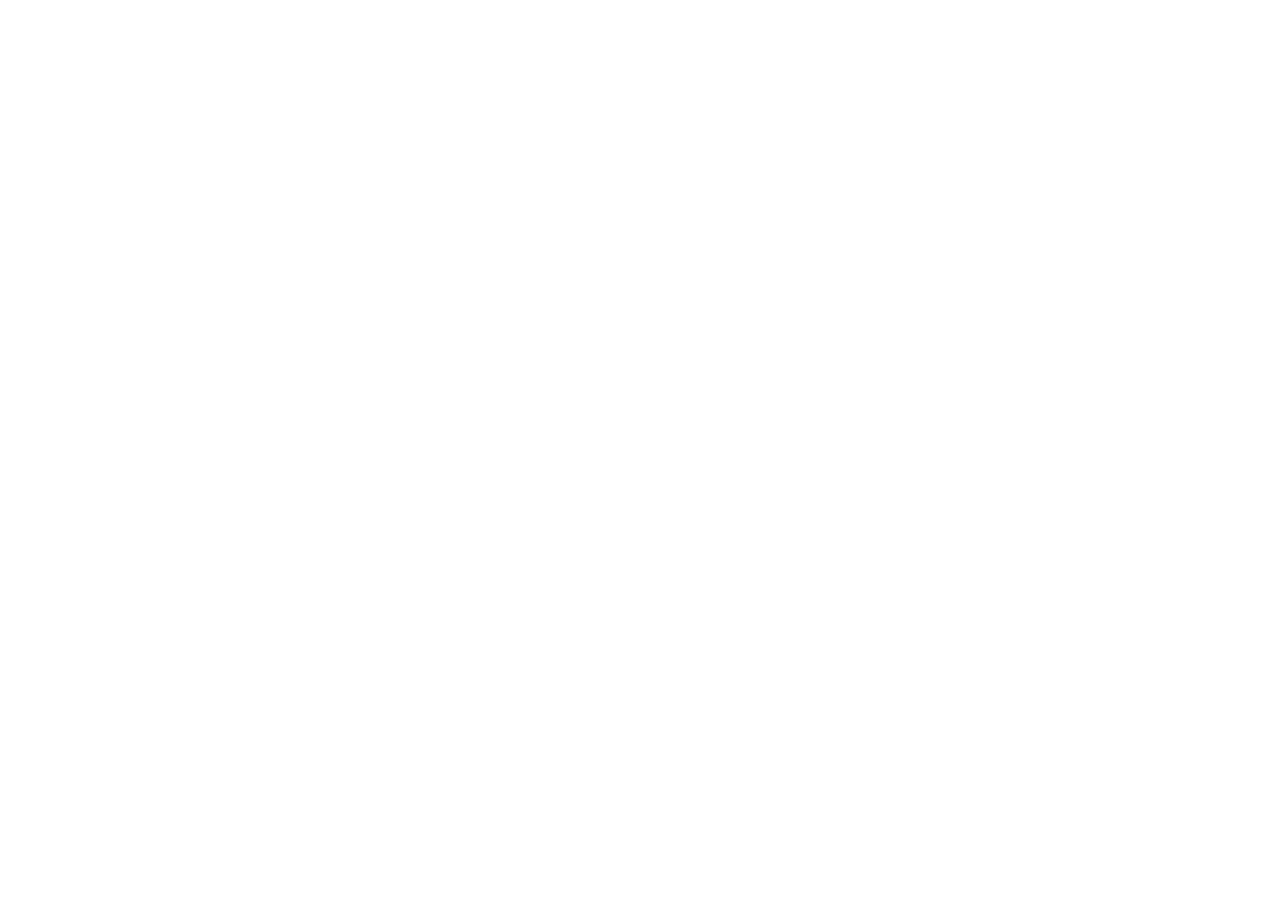
==== index.html @ 2005adb4 "init project" ====
<!DOCTYPE html>
<html lang="en">
<head>
    <meta charset="UTF-8">
    <meta http-equiv="X-UA-Compatible" content="IE=edge">
    <meta name="viewport" content="width=device-width, initial-scale=1.0">
    <link rel="stylesheet" href="assets/css/style.css">
    <title>Document</title>
</head>
<body>


    <script src="assets/js/app.js"></script>
</body>
</html>
---- assets/css/style.css ----
* {
  padding: 0;
  margin: 0;
  -webkit-box-sizing: border-box;
          box-sizing: border-box;
}
/*# sourceMappingURL=style.css.map */
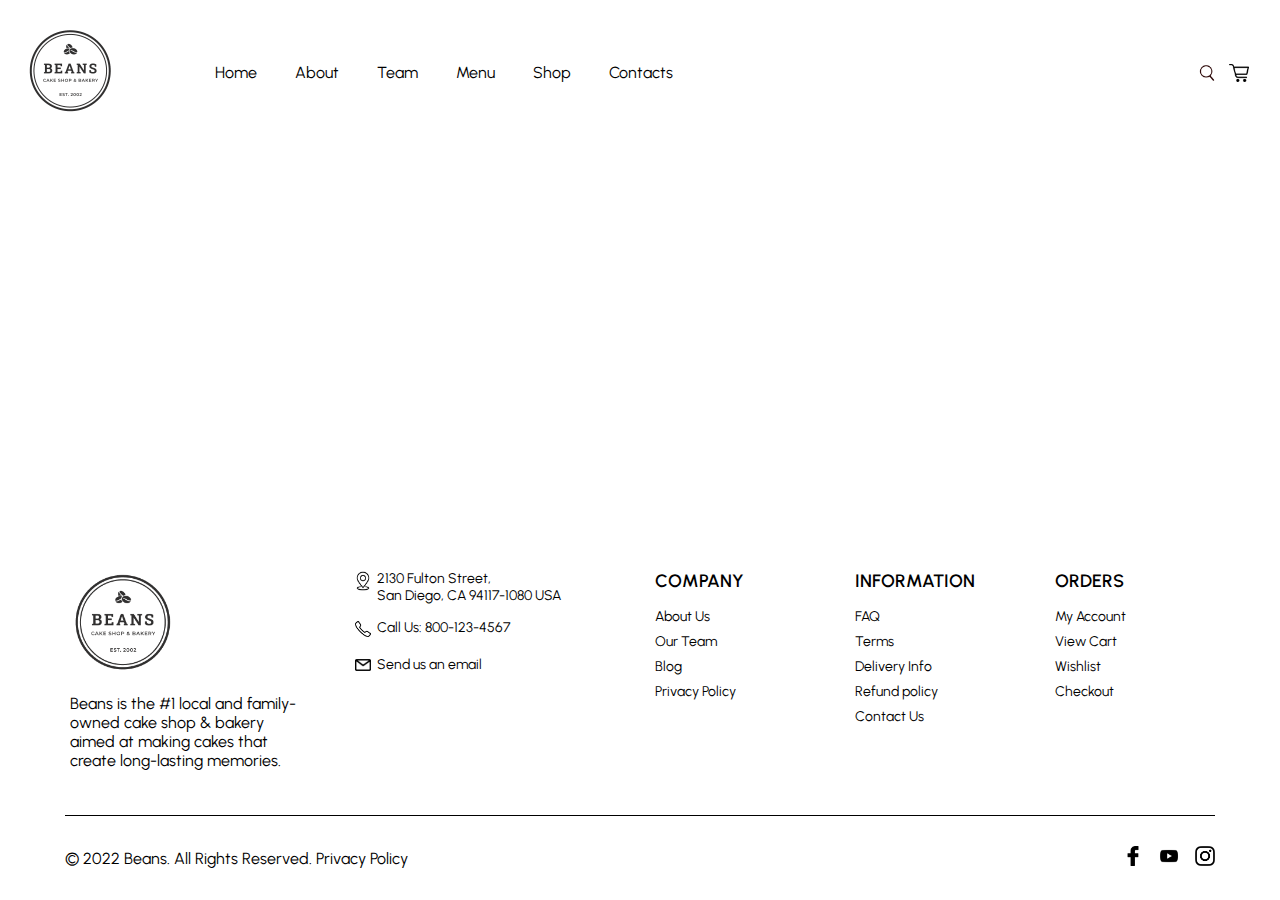
==== commit 8fd3c8a0: "add footer & header" ====
--- a/index.html
+++ b/index.html
@@ -5,11 +5,14 @@
     <meta http-equiv="X-UA-Compatible" content="IE=edge">
     <meta name="viewport" content="width=device-width, initial-scale=1.0">
     <link rel="stylesheet" href="assets/css/style.css">
+    <link rel="preconnect" href="https://fonts.googleapis.com">
+    <link rel="preconnect" href="https://fonts.googleapis.com">
+    <link rel="preconnect" href="https://fonts.gstatic.com" crossorigin>
+    <link href="https://fonts.googleapis.com/css2?family=Urbanist:wght@100;400;500;600;700&display=swap" rel="stylesheet">
     <title>Document</title>
 </head>
 <body>
-
-
+    <div id="main"></div>
     <script src="assets/js/app.js"></script>
 </body>
 </html>--- a/assets/css/style.css
+++ b/assets/css/style.css
@@ -1,7 +1,141 @@
 * {
+  font-family: "Urbanist", -apple-system, BlinkMacSystemFont, "Segoe UI", Roboto, "Helvetica Neue", Arial, sans-serif;
   padding: 0;
   margin: 0;
   -webkit-box-sizing: border-box;
           box-sizing: border-box;
 }
-/*# sourceMappingURL=style.css.map */+/*# sourceMappingURL=style.css.map */
+
+.flex-wrap {
+  display: flex;
+  flex-wrap: wrap;
+}
+
+.footer-icon {
+  margin-right: 0.4em;
+  margin-top: 0.1em;
+}
+
+.flex {
+  display: flex;
+}
+
+.cursor-pointer {
+  cursor: pointer;
+}
+
+.footer-contact {
+  font-size: 14px;
+}
+
+.footer-contact > div:not(:first-child) {
+  margin-top: 15.4px;
+}
+
+.footer-icon img {
+  width: 16px;
+}
+
+.col-lg-3 {
+  flex: 0 0 auto;
+  width: 25%;
+}
+
+.footer-container {
+  max-width: 1200px;
+  margin: 0 auto;
+}
+
+.header-outer {
+  padding: 0px 25px;
+}
+
+.flex-between {
+  display: flex;
+  align-items: center;
+  justify-content: space-between;
+}
+
+.flex-center {
+  display: flex;
+  align-items: center;
+  justify-content: center;
+}
+
+.tools-icon {
+  width: 32px;
+  height: 32px;
+}
+
+.header-main {
+  max-width: 1390px;
+  margin-left: auto;
+  margin-right: auto;
+  padding: 26px 0px;
+}
+
+.logo {
+  width: 90px;
+}
+
+#menu-container {
+  margin-left: 100px;
+}
+
+.menu-item:not(:first-child) {
+  margin-left: 38px;
+}
+
+.menu-item {
+  line-height: 1.2;
+}
+
+.footer-item-grid {
+  margin-bottom: 30px;
+  padding: 0px 15px;
+}
+
+.footer-item-title {
+  font-weight: 600;
+  font-size: 18px;
+  text-transform: uppercase;
+}
+
+.footer-item-content {
+  margin-top: 16px;
+  font-size: 14px;
+}
+
+.footer-item-content .children-item:not(:first-child) {
+  margin-top: 8px;
+}
+
+.footer-item-grid-service {
+  width: calc(50% / 3);
+}
+
+.contact-item {
+  justify-content: unset;
+}
+
+.footer-logo-item {
+  padding: 0px 15px;
+  margin-bottom: 15px;
+}
+
+.footer-container-outer {
+  position: absolute;
+  bottom: 0;
+  width: 100vw;
+}
+
+.footer-bottom {
+  padding: 30px 0px;
+  border-top: 1px solid;
+  max-width: 1150px;
+}
+
+.social-icon {
+  margin-left: 12px;
+}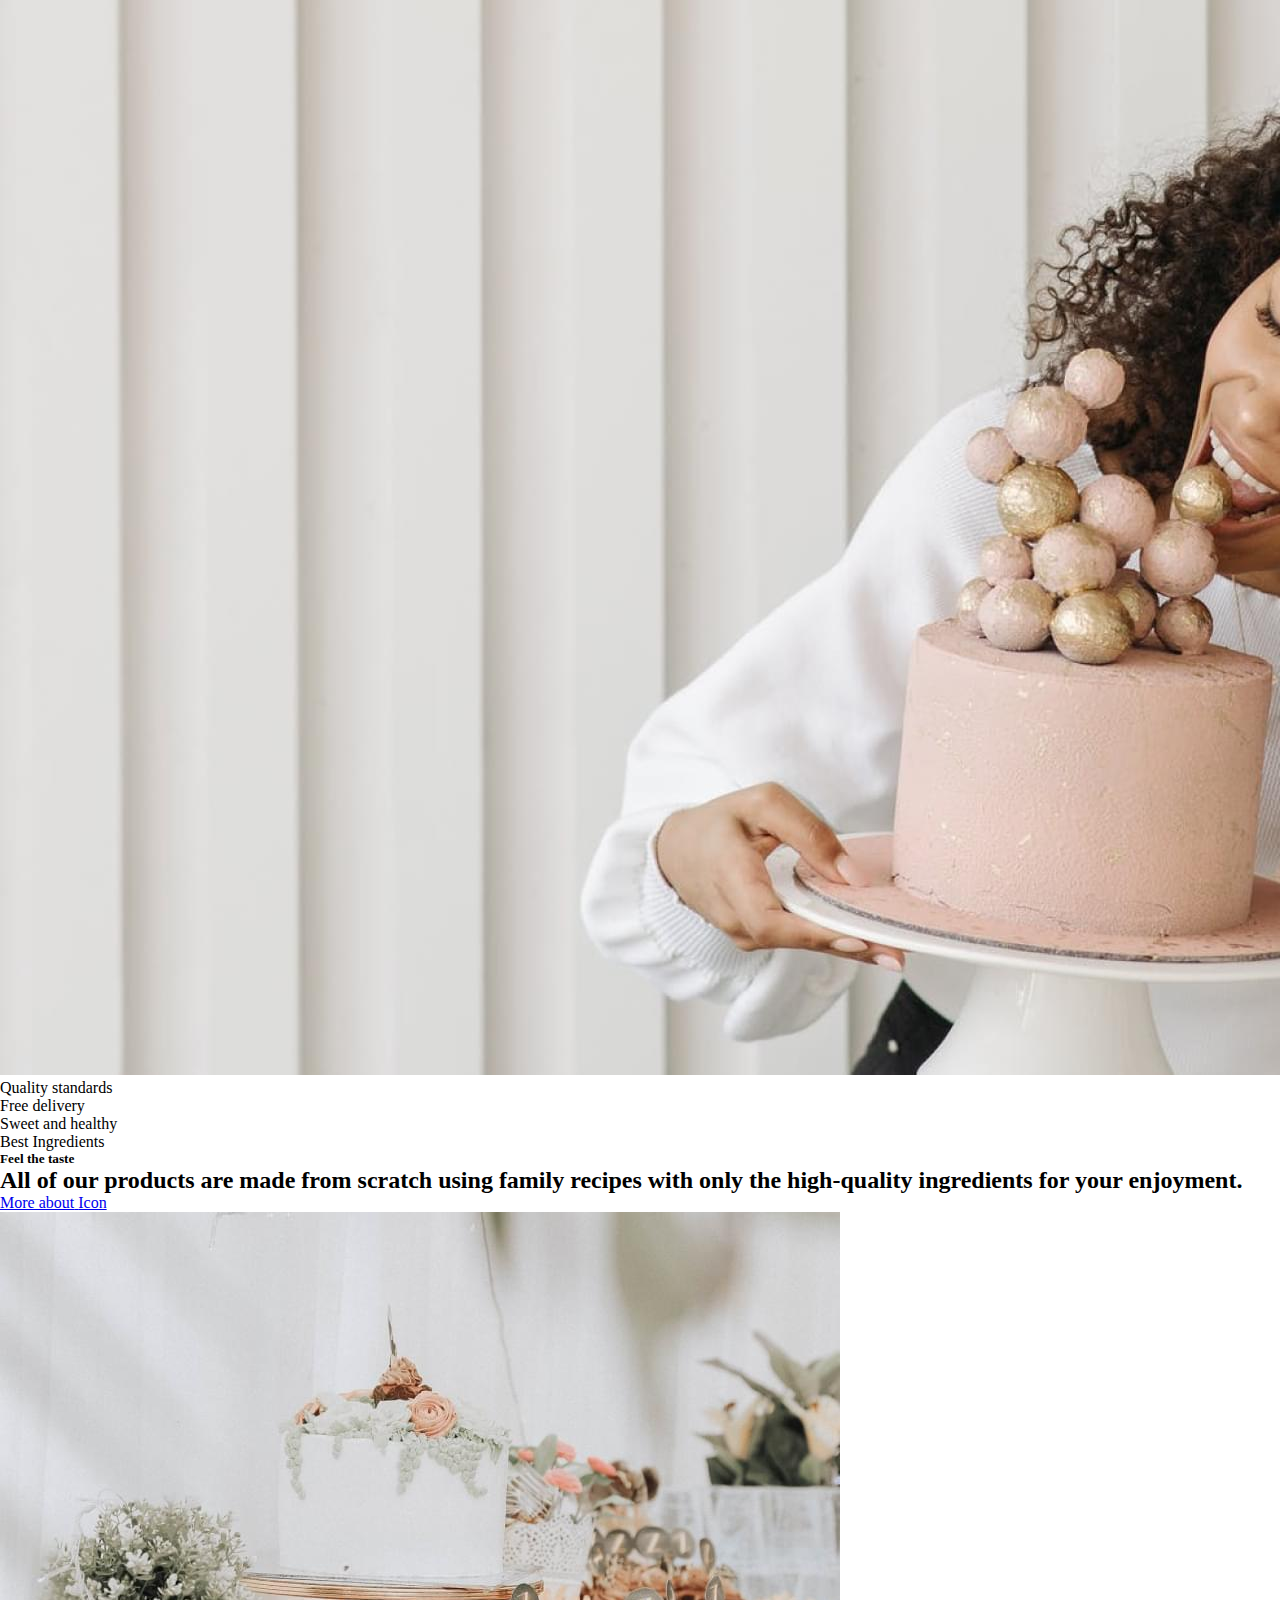
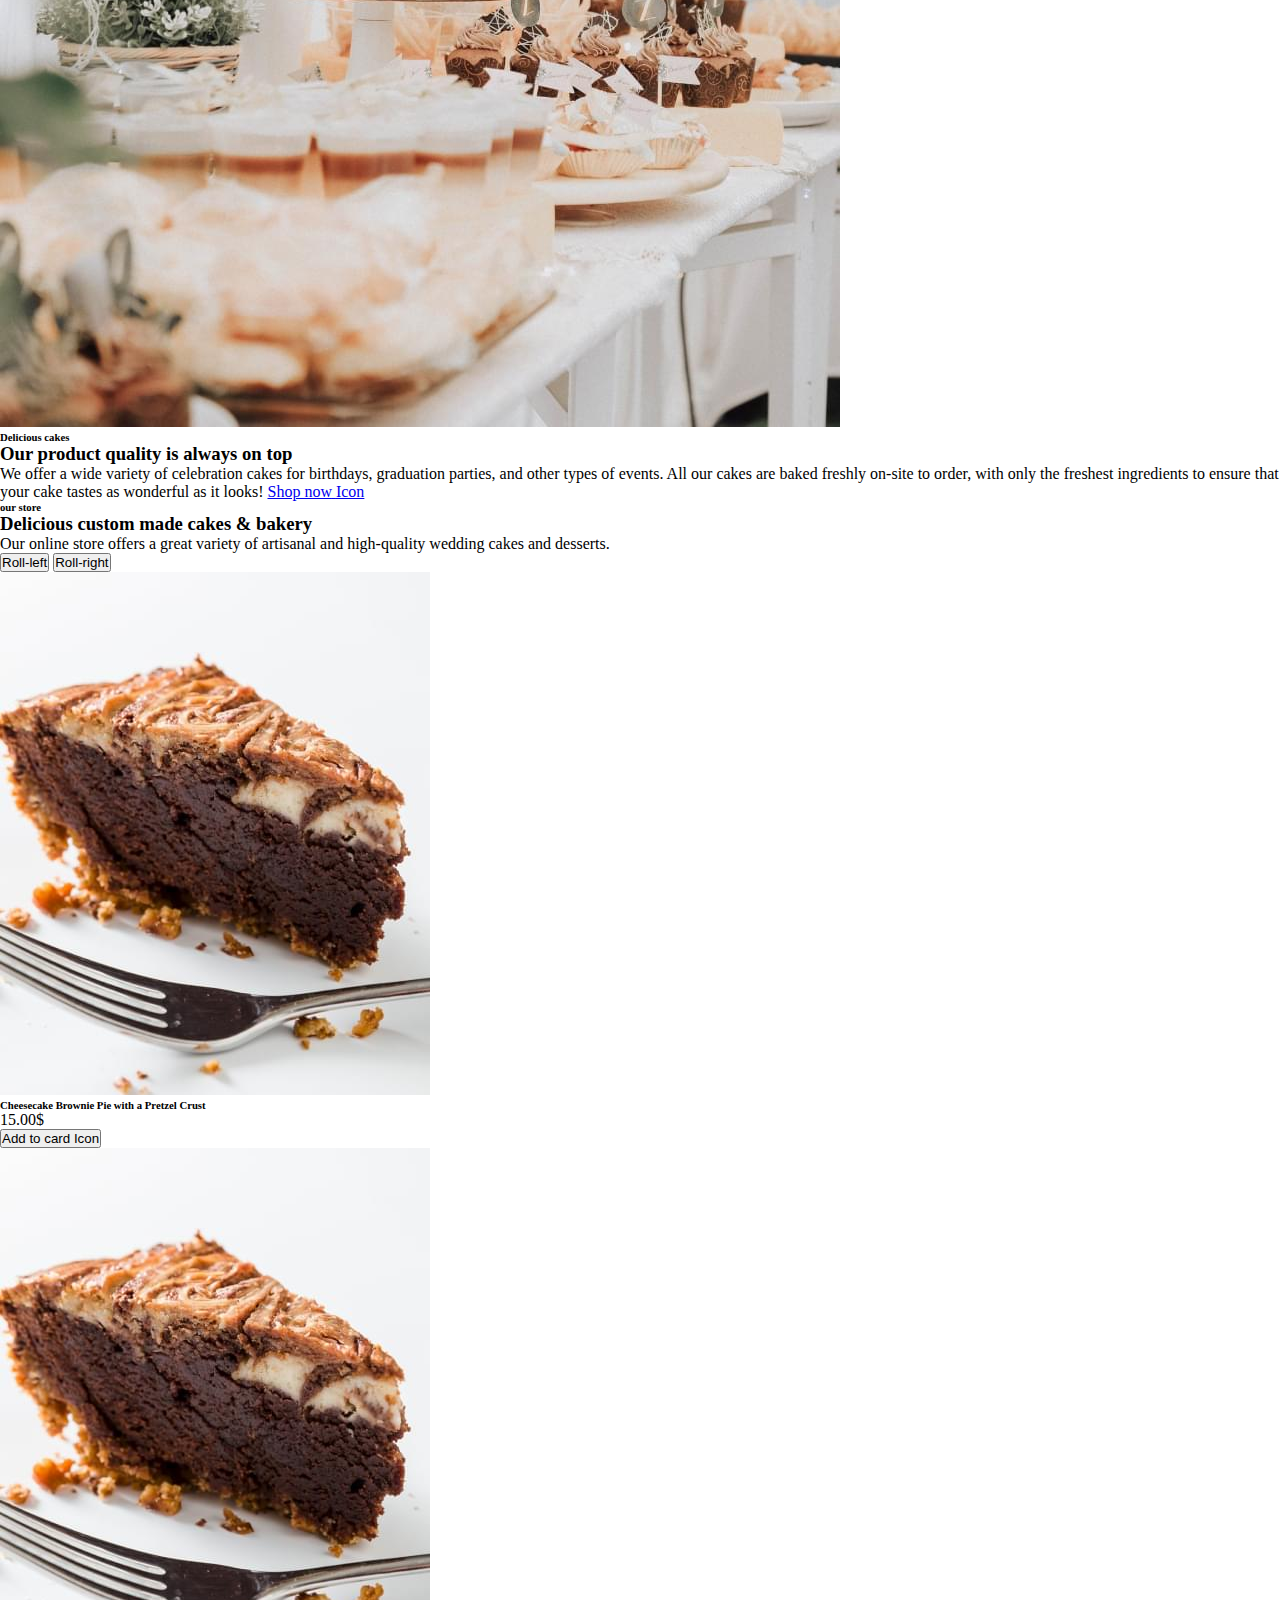
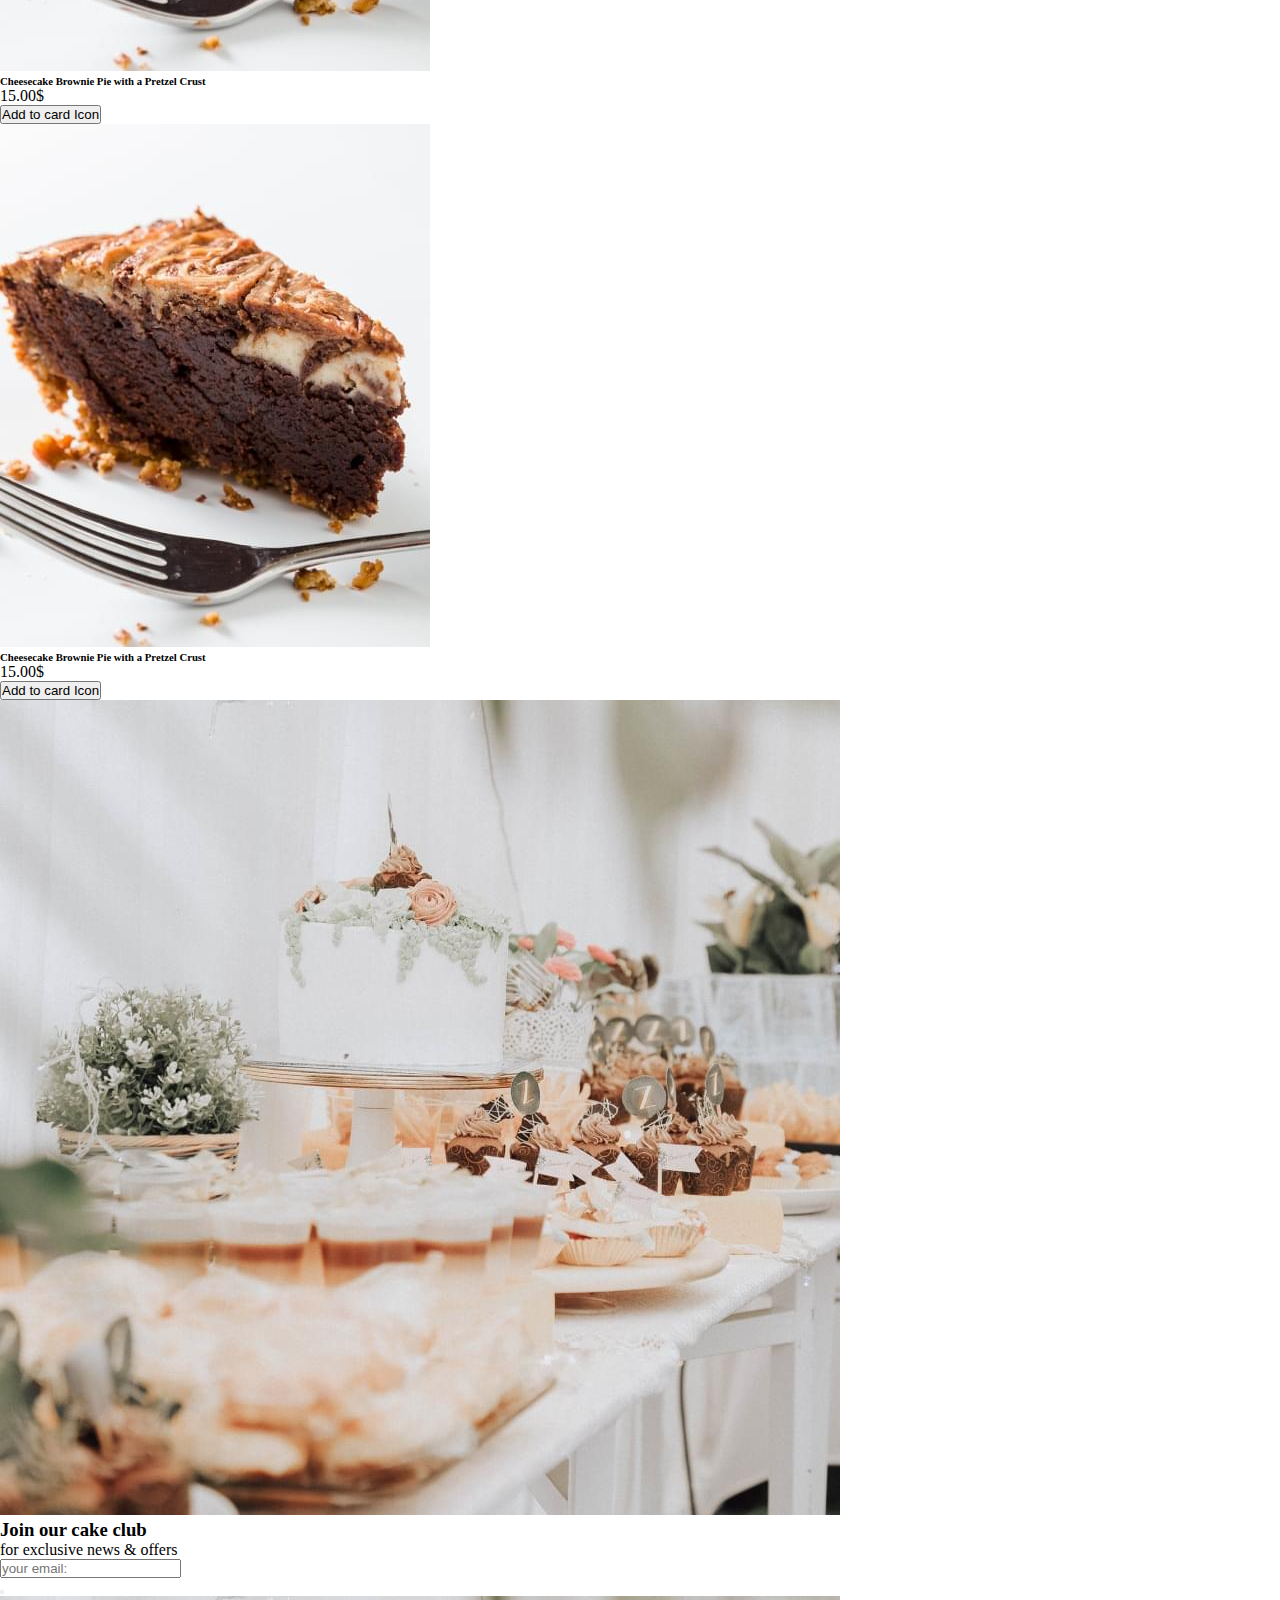
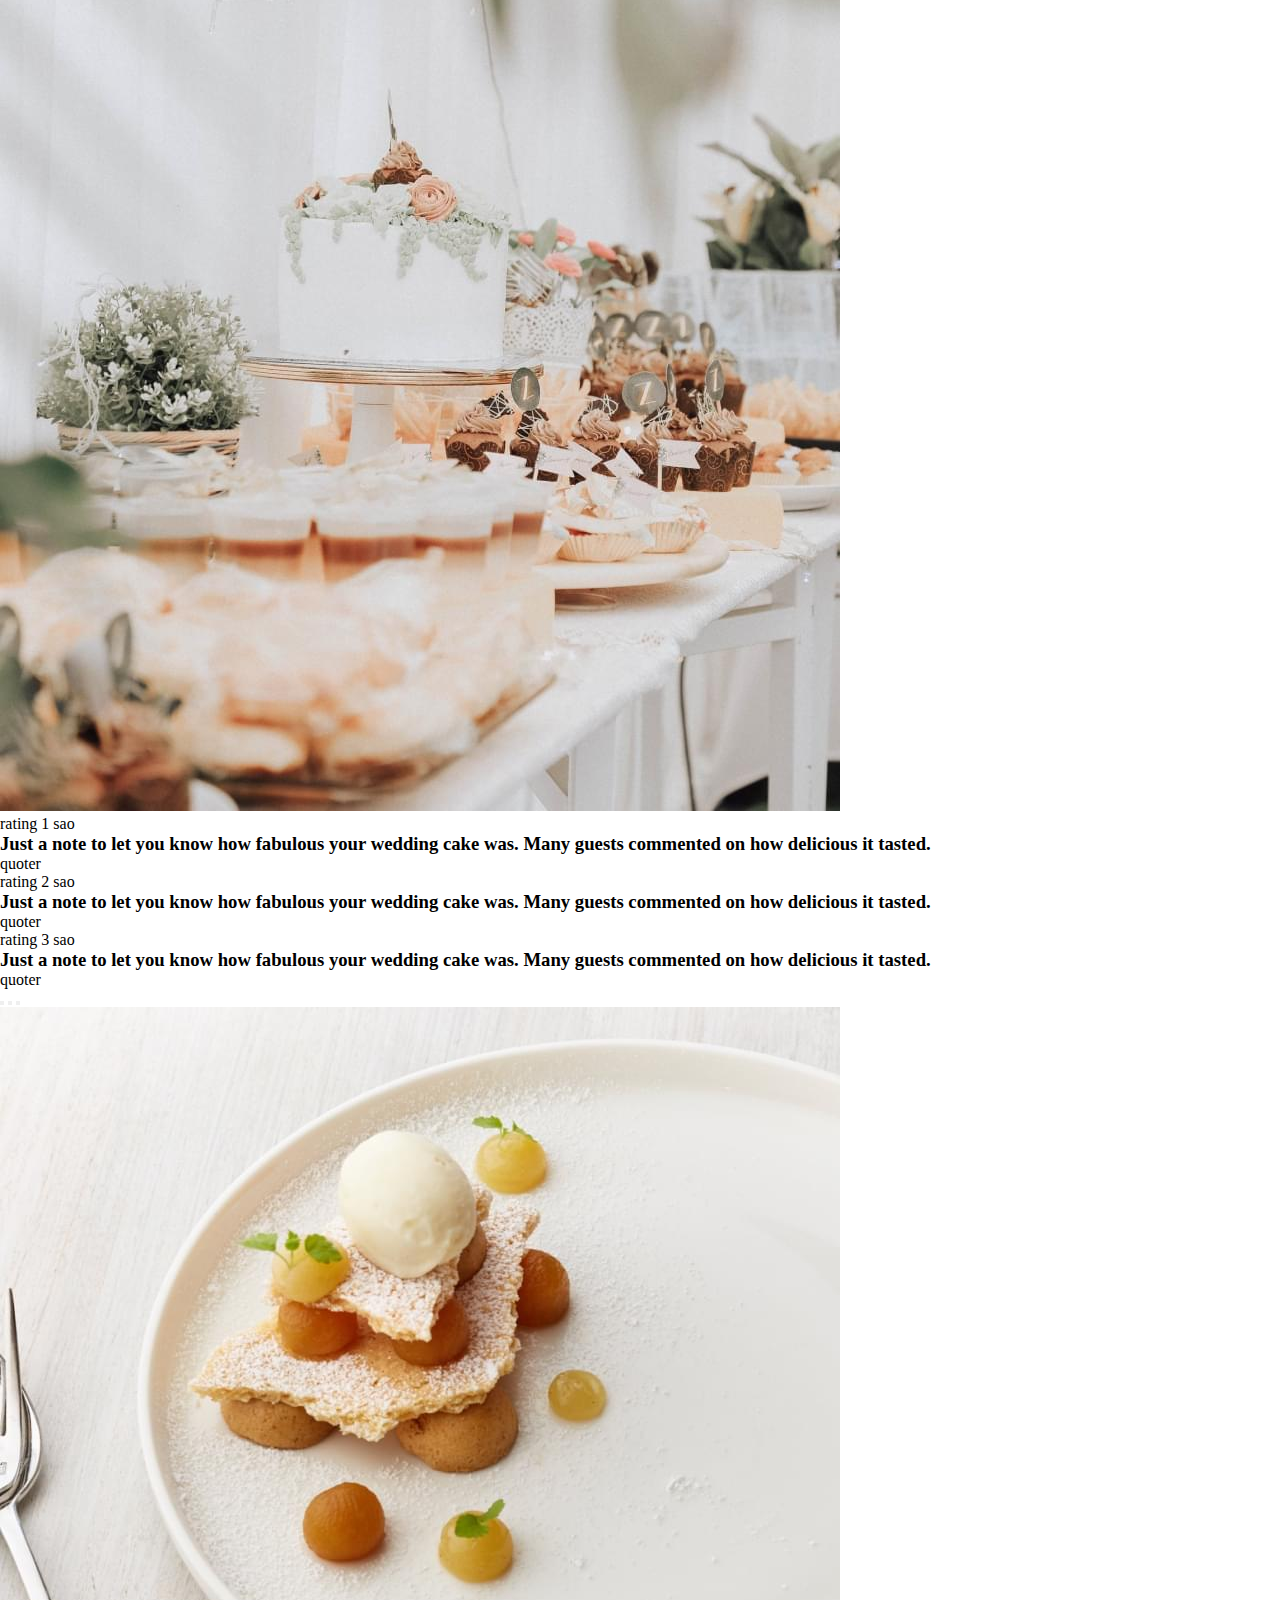
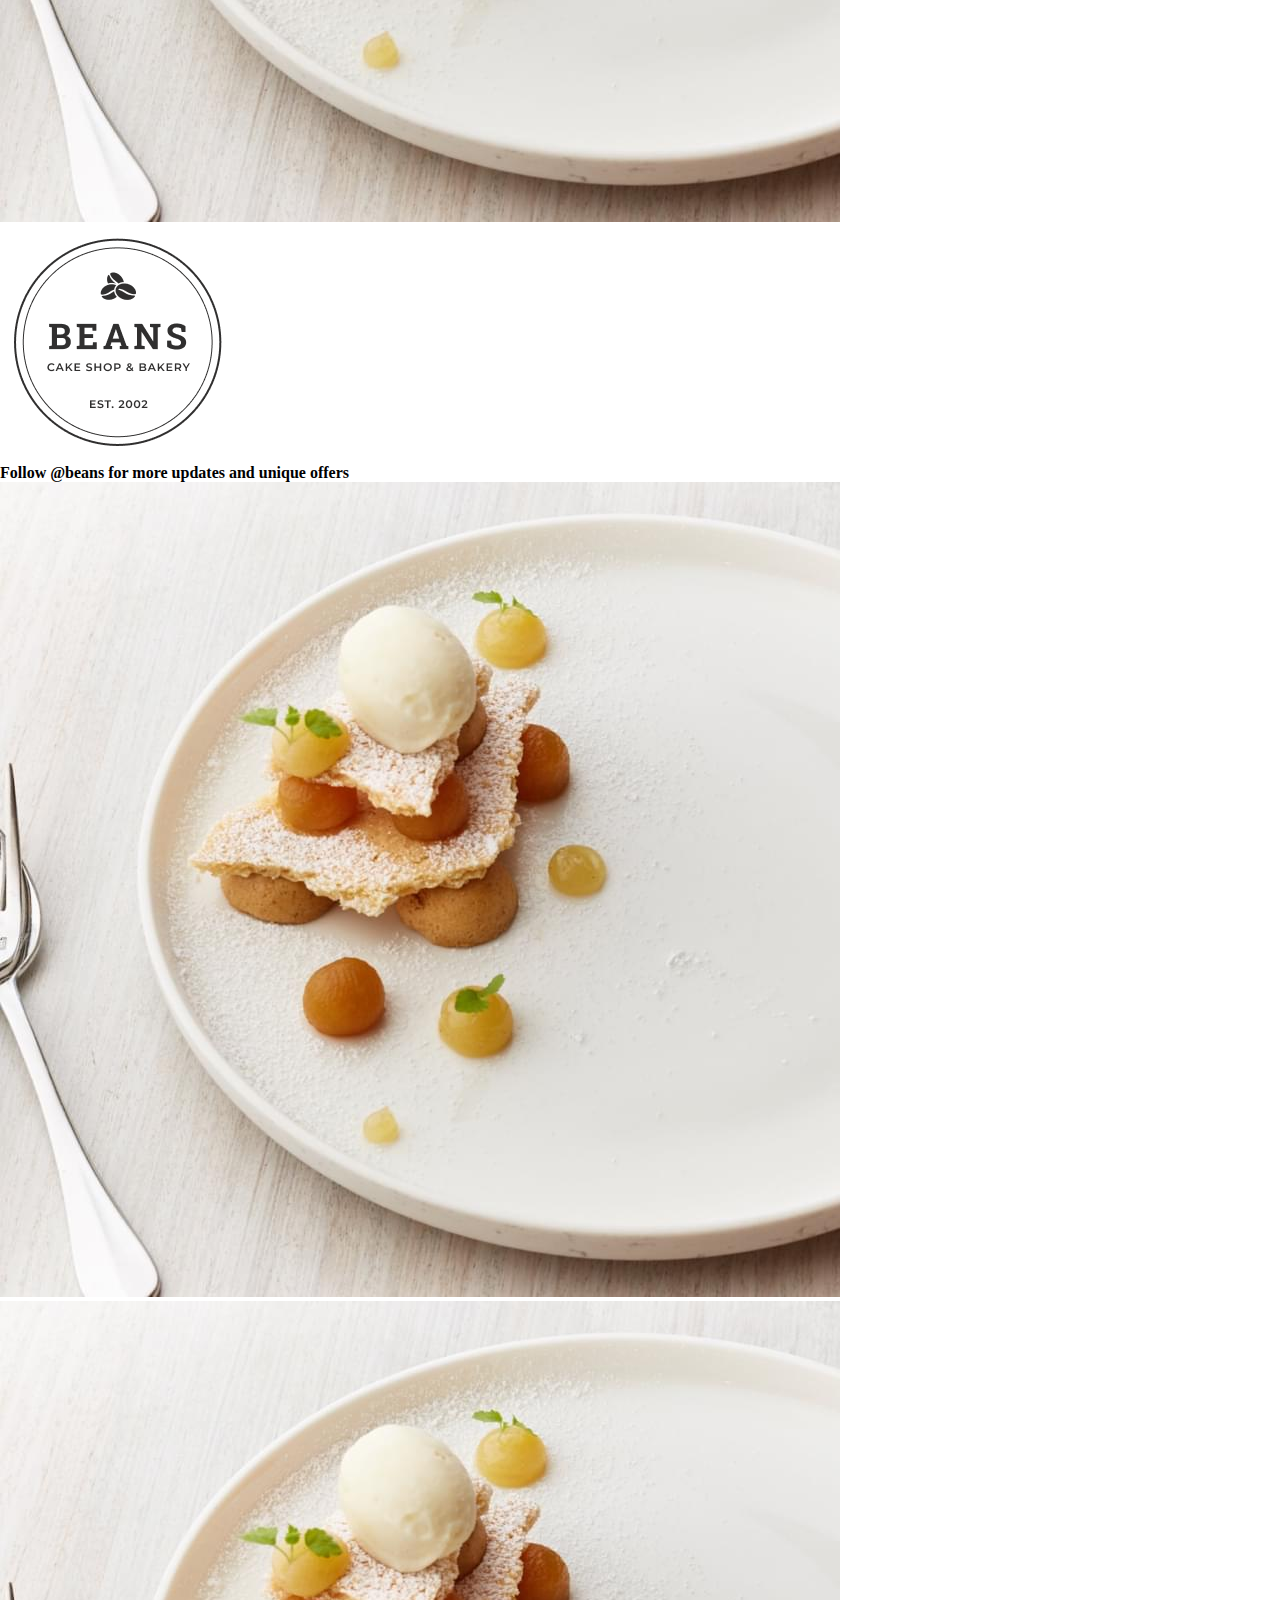
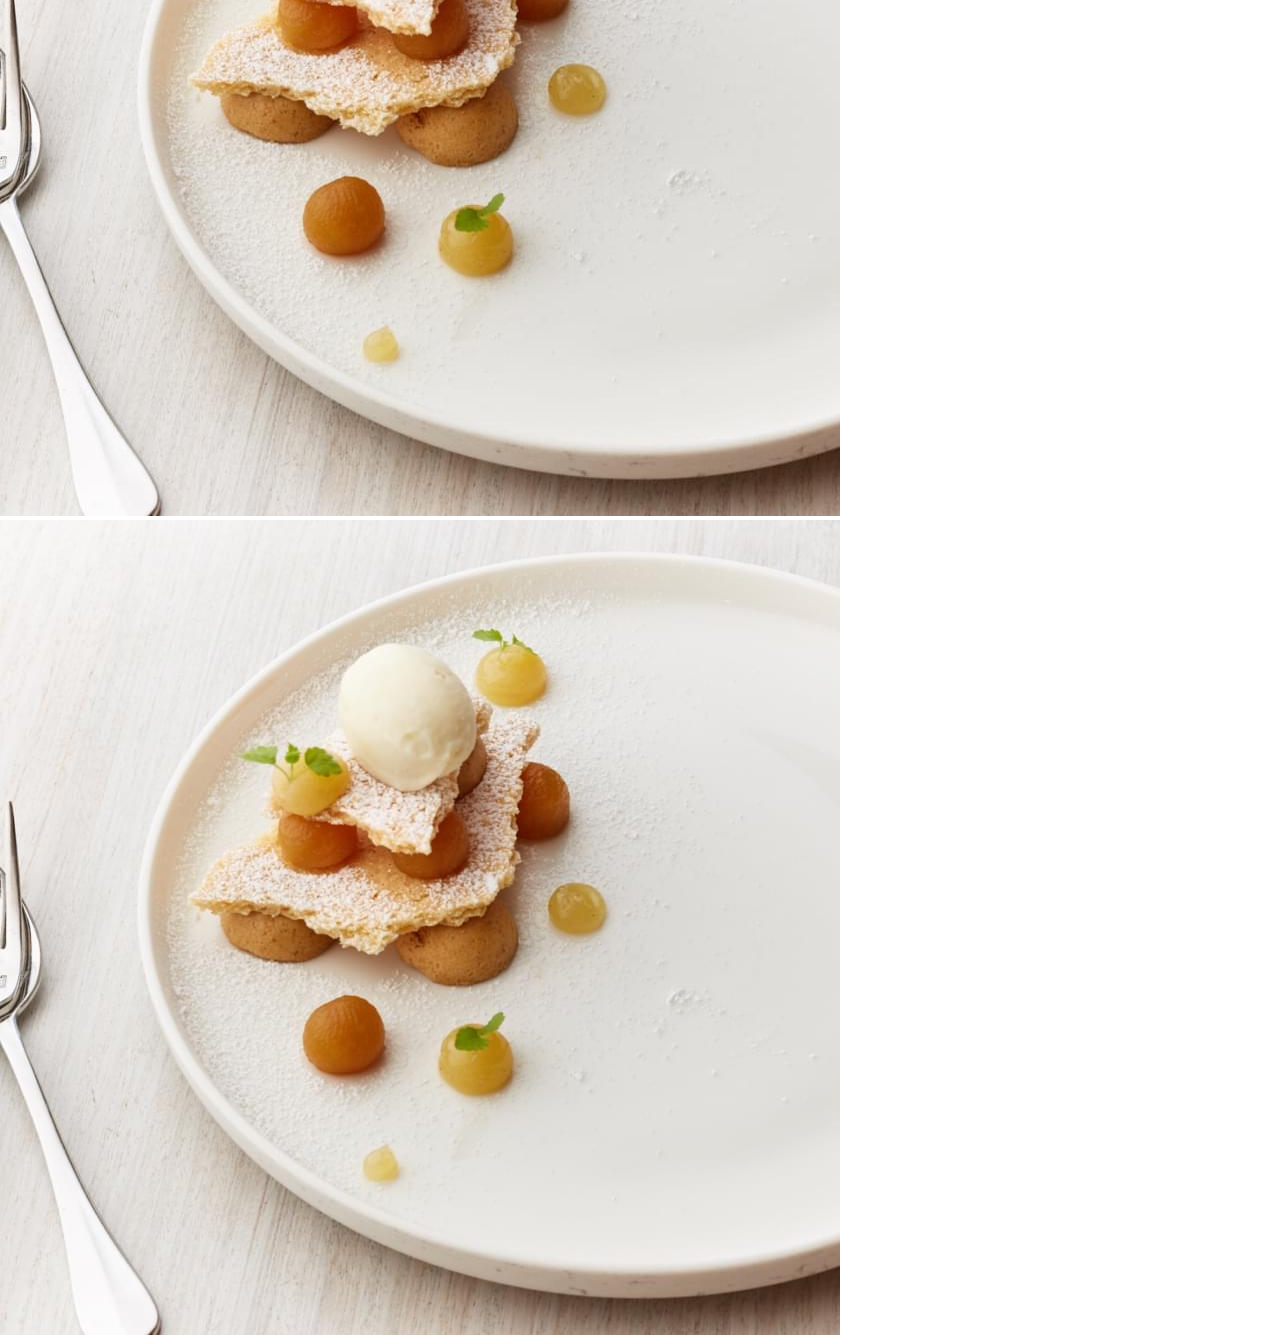
==== commit 0a1f2b5c: "upload phan body cua index" ====
--- a/index.html
+++ b/index.html
@@ -1,18 +1,200 @@
 <!DOCTYPE html>
 <html lang="en">
+
 <head>
     <meta charset="UTF-8">
     <meta http-equiv="X-UA-Compatible" content="IE=edge">
     <meta name="viewport" content="width=device-width, initial-scale=1.0">
     <link rel="stylesheet" href="assets/css/style.css">
-    <link rel="preconnect" href="https://fonts.googleapis.com">
-    <link rel="preconnect" href="https://fonts.googleapis.com">
-    <link rel="preconnect" href="https://fonts.gstatic.com" crossorigin>
-    <link href="https://fonts.googleapis.com/css2?family=Urbanist:wght@100;400;500;600;700&display=swap" rel="stylesheet">
     <title>Document</title>
 </head>
+
 <body>
-    <div id="main"></div>
+    <!--Intro-->
+    <section class="home-intro">
+        <img src="assets/images/intro-home-1920x1075.jpg">
+        <div class="home-intro-container">
+            <div class="home-intro-container-item">
+                <span class="btn-icon icomoon-chevron-right"></span>
+                <span>Quality standards</span>
+            </div>
+            <div class="home-intro-container-item">
+                <span></span>
+                <span>Free delivery</span>
+            </div>
+            <div class="home-intro-container-item">
+                <span></span>
+                <span>Sweet and healthy</span>
+            </div>
+            <div class="home-intro-container-item">
+                <span></span>
+                <span>Best Ingredients</span>
+            </div>
+        </div>
+    </section>
+    <!--About-->
+    <section>
+        <div>
+            <h5>Feel the taste</h5>
+            <h2>All of our products are made from scratch using family recipes with only the high-quality ingredients
+                for your enjoyment.</h2>
+            <a href="#">
+                <span>More about</span>
+                <span>Icon</span>
+            </a>
+        </div>
+    </section>
+    <!--Overview products-->
+    <section>
+        <div>
+            <div>
+                <img src="assets/images/overview-product-home-840x815.jpg">
+            </div>
+            <div>
+                <div>
+                    <h6>Delicious cakes</h6>
+                    <h3>Our product quality is always on top</h3>
+                </div>
+                <div>
+                    We offer a wide variety of celebration cakes for birthdays, graduation parties, and other types of
+                    events. All our cakes are baked freshly on-site to order, with only the freshest ingredients to
+                    ensure that your cake tastes as wonderful as it looks!
+                    <a href="#">
+                        <span>Shop now</span>
+                        <span>Icon</span>
+                    </a>
+                </div>
+            </div>
+        </div>
+    </section>
+    <!--Overview store-->
+    <section>
+        <div>
+            <div>
+                <h6>our store</h6>
+                <h3>Delicious custom made cakes & bakery</h3>
+                <div>
+                    Our online store offers a great variety of artisanal and high-quality wedding cakes and desserts.
+                </div>
+            </div>
+            <div>
+                <div>
+                    <button>Roll-left</button>
+                    <button>Roll-right</button>
+                </div>
+                <div>
+                    <div>
+                        <a href="#">
+                            <img src="assets/images/store01-home-430x523.jpg">
+                        </a>
+                        <h6><a>Cheesecake Brownie Pie with a Pretzel Crust</a></h6>
+                        <div>15.00$</div>
+                        <button>
+                            <span>Add to card</span>
+                            <span>Icon</span>
+                        </button>
+                    </div>
+                    <div>
+                        <a href="#">
+                            <img src="assets/images/store01-home-430x523.jpg">
+                        </a>
+                        <h6><a>Cheesecake Brownie Pie with a Pretzel Crust</a></h6>
+                        <div>15.00$</div>
+                        <button>
+                            <span>Add to card</span>
+                            <span>Icon</span>
+                        </button>
+                    </div>
+                    <div>
+                        <a href="#">
+                            <img src="assets/images/store01-home-430x523.jpg">
+                        </a>
+                        <h6><a>Cheesecake Brownie Pie with a Pretzel Crust</a></h6>
+                        <div>15.00$</div>
+                        <button>
+                            <span>Add to card</span>
+                            <span>Icon</span>
+                        </button>
+                    </div>
+                </div>
+            </div>
+        </div>
+    </section>
+    <!--My Menu-->
+    <section>
+        <div>
+            <div>
+                <img src="assets/images/overview-product-home-840x815.jpg">
+            </div>
+            <div>
+                <h3>Join our cake club</h3>
+                <p>for exclusive news & offers</p>
+                <form>
+                    <div><input placeholder="your email:"></div>
+                    <div><button tyle="submit"></button></div>
+                </form>
+            </div>
+            <div>
+                <img src="assets/images/overview-product-home-840x815.jpg">
+            </div>
+        </div>
+    </section>
+    <!--Overview Comment-->
+    <section>
+        <div>
+            <div>
+                <div>
+                    <div>
+                        <div>rating 1 sao</div>
+                        <div>
+                            <h3>Just a note to let you know how fabulous your wedding cake was. Many guests commented on
+                                how delicious it tasted.</h3>
+                        </div>
+                        <div>quoter</div>
+                    </div>
+                    <div>
+                        <div>rating 2 sao</div>
+                        <div>
+                            <h3>Just a note to let you know how fabulous your wedding cake was. Many guests commented on
+                                how delicious it tasted.</h3>
+                        </div>
+                        <div>quoter</div>
+                    </div>
+                    <div>
+                        <div>rating 3 sao</div>
+                        <div>
+                            <h3>Just a note to let you know how fabulous your wedding cake was. Many guests commented on
+                                how delicious it tasted.</h3>
+                        </div>
+                        <div>quoter</div>
+                    </div>
+                </div>
+                <div>
+                    <button><span></span></button>
+                    <button><span></span></button>
+                    <button><span></span></button>
+                </div>
+            </div>
+            <div>
+                <img src="assets/images/comment-home-840x815.jpg">
+            </div>
+        </div>
+    </section>
+    <!--Garegy-->
+    <section>
+        <div>
+            <div>
+                <img src="assets/images/logo-default-234x234.png">
+                <h4>Follow @beans for more updates and unique offers</h4>
+            </div>
+            <div>
+                <div class="image-container-1"><img src="assets/images/comment-home-840x815.jpg"></div>
+                <div class="image-container-1"><img src="assets/images/comment-home-840x815.jpg"></div>
+                <div class="image-container-1"><img src="assets/images/comment-home-840x815.jpg"></div>
+            </div>
+        </div>
+    </section>
     <script src="assets/js/app.js"></script>
 </body>
+
 </html>--- a/assets/css/style.css
+++ b/assets/css/style.css
@@ -1,141 +1,22 @@
 * {
-  font-family: "Urbanist", -apple-system, BlinkMacSystemFont, "Segoe UI", Roboto, "Helvetica Neue", Arial, sans-serif;
   padding: 0;
   margin: 0;
   -webkit-box-sizing: border-box;
           box-sizing: border-box;
 }
-/*# sourceMappingURL=style.css.map */
 
-.flex-wrap {
-  display: flex;
-  flex-wrap: wrap;
+/*.home-intro {
+display: flex;
+align-items: flex-end;
+background-position: top center;
+background-size: cover;
 }
 
-.footer-icon {
-  margin-right: 0.4em;
-  margin-top: 0.1em;
-}
-
-.flex {
-  display: flex;
-}
-
-.cursor-pointer {
-  cursor: pointer;
-}
-
-.footer-contact {
-  font-size: 14px;
-}
-
-.footer-contact > div:not(:first-child) {
-  margin-top: 15.4px;
-}
-
-.footer-icon img {
-  width: 16px;
-}
-
-.col-lg-3 {
-  flex: 0 0 auto;
-  width: 25%;
-}
-
-.footer-container {
-  max-width: 1200px;
-  margin: 0 auto;
-}
-
-.header-outer {
-  padding: 0px 25px;
-}
-
-.flex-between {
-  display: flex;
-  align-items: center;
-  justify-content: space-between;
-}
-
-.flex-center {
-  display: flex;
-  align-items: center;
-  justify-content: center;
-}
-
-.tools-icon {
-  width: 32px;
-  height: 32px;
-}
-
-.header-main {
-  max-width: 1390px;
-  margin-left: auto;
-  margin-right: auto;
-  padding: 26px 0px;
-}
-
-.logo {
-  width: 90px;
-}
-
-#menu-container {
-  margin-left: 100px;
-}
-
-.menu-item:not(:first-child) {
-  margin-left: 38px;
-}
-
-.menu-item {
-  line-height: 1.2;
-}
-
-.footer-item-grid {
-  margin-bottom: 30px;
-  padding: 0px 15px;
-}
-
-.footer-item-title {
-  font-weight: 600;
-  font-size: 18px;
-  text-transform: uppercase;
-}
-
-.footer-item-content {
-  margin-top: 16px;
-  font-size: 14px;
-}
-
-.footer-item-content .children-item:not(:first-child) {
-  margin-top: 8px;
-}
-
-.footer-item-grid-service {
-  width: calc(50% / 3);
-}
-
-.contact-item {
-  justify-content: unset;
-}
-
-.footer-logo-item {
-  padding: 0px 15px;
-  margin-bottom: 15px;
-}
-
-.footer-container-outer {
-  position: absolute;
-  bottom: 0;
-  width: 100vw;
-}
-
-.footer-bottom {
-  padding: 30px 0px;
-  border-top: 1px solid;
-  max-width: 1150px;
-}
-
-.social-icon {
-  margin-left: 12px;
-}+.home-intro {
+    .home-intro-container{
+        display: block;
+        box-sizing: border-box;
+        width: 100%;
+    }
+}*/
+/*# sourceMappingURL=style.css.map */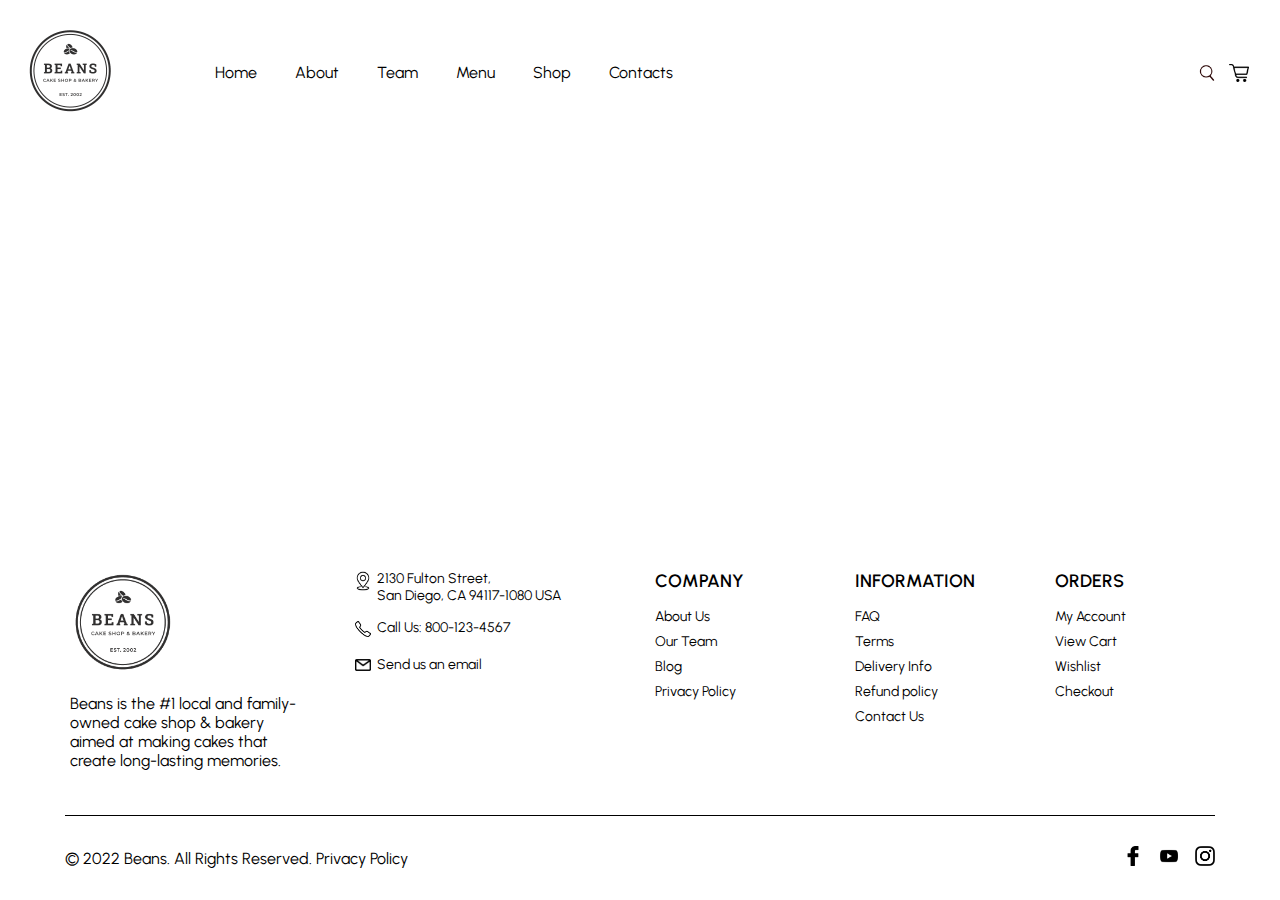
==== commit 2c3dd1d5: "Merge pull request #4 from thangnd1112/thu_luyen" ====
--- a/index.html
+++ b/index.html
@@ -1,200 +1,18 @@
 <!DOCTYPE html>
 <html lang="en">
-
 <head>
     <meta charset="UTF-8">
     <meta http-equiv="X-UA-Compatible" content="IE=edge">
     <meta name="viewport" content="width=device-width, initial-scale=1.0">
     <link rel="stylesheet" href="assets/css/style.css">
+    <link rel="preconnect" href="https://fonts.googleapis.com">
+    <link rel="preconnect" href="https://fonts.googleapis.com">
+    <link rel="preconnect" href="https://fonts.gstatic.com" crossorigin>
+    <link href="https://fonts.googleapis.com/css2?family=Urbanist:wght@100;400;500;600;700&display=swap" rel="stylesheet">
     <title>Document</title>
 </head>
-
 <body>
-    <!--Intro-->
-    <section class="home-intro">
-        <img src="assets/images/intro-home-1920x1075.jpg">
-        <div class="home-intro-container">
-            <div class="home-intro-container-item">
-                <span class="btn-icon icomoon-chevron-right"></span>
-                <span>Quality standards</span>
-            </div>
-            <div class="home-intro-container-item">
-                <span></span>
-                <span>Free delivery</span>
-            </div>
-            <div class="home-intro-container-item">
-                <span></span>
-                <span>Sweet and healthy</span>
-            </div>
-            <div class="home-intro-container-item">
-                <span></span>
-                <span>Best Ingredients</span>
-            </div>
-        </div>
-    </section>
-    <!--About-->
-    <section>
-        <div>
-            <h5>Feel the taste</h5>
-            <h2>All of our products are made from scratch using family recipes with only the high-quality ingredients
-                for your enjoyment.</h2>
-            <a href="#">
-                <span>More about</span>
-                <span>Icon</span>
-            </a>
-        </div>
-    </section>
-    <!--Overview products-->
-    <section>
-        <div>
-            <div>
-                <img src="assets/images/overview-product-home-840x815.jpg">
-            </div>
-            <div>
-                <div>
-                    <h6>Delicious cakes</h6>
-                    <h3>Our product quality is always on top</h3>
-                </div>
-                <div>
-                    We offer a wide variety of celebration cakes for birthdays, graduation parties, and other types of
-                    events. All our cakes are baked freshly on-site to order, with only the freshest ingredients to
-                    ensure that your cake tastes as wonderful as it looks!
-                    <a href="#">
-                        <span>Shop now</span>
-                        <span>Icon</span>
-                    </a>
-                </div>
-            </div>
-        </div>
-    </section>
-    <!--Overview store-->
-    <section>
-        <div>
-            <div>
-                <h6>our store</h6>
-                <h3>Delicious custom made cakes & bakery</h3>
-                <div>
-                    Our online store offers a great variety of artisanal and high-quality wedding cakes and desserts.
-                </div>
-            </div>
-            <div>
-                <div>
-                    <button>Roll-left</button>
-                    <button>Roll-right</button>
-                </div>
-                <div>
-                    <div>
-                        <a href="#">
-                            <img src="assets/images/store01-home-430x523.jpg">
-                        </a>
-                        <h6><a>Cheesecake Brownie Pie with a Pretzel Crust</a></h6>
-                        <div>15.00$</div>
-                        <button>
-                            <span>Add to card</span>
-                            <span>Icon</span>
-                        </button>
-                    </div>
-                    <div>
-                        <a href="#">
-                            <img src="assets/images/store01-home-430x523.jpg">
-                        </a>
-                        <h6><a>Cheesecake Brownie Pie with a Pretzel Crust</a></h6>
-                        <div>15.00$</div>
-                        <button>
-                            <span>Add to card</span>
-                            <span>Icon</span>
-                        </button>
-                    </div>
-                    <div>
-                        <a href="#">
-                            <img src="assets/images/store01-home-430x523.jpg">
-                        </a>
-                        <h6><a>Cheesecake Brownie Pie with a Pretzel Crust</a></h6>
-                        <div>15.00$</div>
-                        <button>
-                            <span>Add to card</span>
-                            <span>Icon</span>
-                        </button>
-                    </div>
-                </div>
-            </div>
-        </div>
-    </section>
-    <!--My Menu-->
-    <section>
-        <div>
-            <div>
-                <img src="assets/images/overview-product-home-840x815.jpg">
-            </div>
-            <div>
-                <h3>Join our cake club</h3>
-                <p>for exclusive news & offers</p>
-                <form>
-                    <div><input placeholder="your email:"></div>
-                    <div><button tyle="submit"></button></div>
-                </form>
-            </div>
-            <div>
-                <img src="assets/images/overview-product-home-840x815.jpg">
-            </div>
-        </div>
-    </section>
-    <!--Overview Comment-->
-    <section>
-        <div>
-            <div>
-                <div>
-                    <div>
-                        <div>rating 1 sao</div>
-                        <div>
-                            <h3>Just a note to let you know how fabulous your wedding cake was. Many guests commented on
-                                how delicious it tasted.</h3>
-                        </div>
-                        <div>quoter</div>
-                    </div>
-                    <div>
-                        <div>rating 2 sao</div>
-                        <div>
-                            <h3>Just a note to let you know how fabulous your wedding cake was. Many guests commented on
-                                how delicious it tasted.</h3>
-                        </div>
-                        <div>quoter</div>
-                    </div>
-                    <div>
-                        <div>rating 3 sao</div>
-                        <div>
-                            <h3>Just a note to let you know how fabulous your wedding cake was. Many guests commented on
-                                how delicious it tasted.</h3>
-                        </div>
-                        <div>quoter</div>
-                    </div>
-                </div>
-                <div>
-                    <button><span></span></button>
-                    <button><span></span></button>
-                    <button><span></span></button>
-                </div>
-            </div>
-            <div>
-                <img src="assets/images/comment-home-840x815.jpg">
-            </div>
-        </div>
-    </section>
-    <!--Garegy-->
-    <section>
-        <div>
-            <div>
-                <img src="assets/images/logo-default-234x234.png">
-                <h4>Follow @beans for more updates and unique offers</h4>
-            </div>
-            <div>
-                <div class="image-container-1"><img src="assets/images/comment-home-840x815.jpg"></div>
-                <div class="image-container-1"><img src="assets/images/comment-home-840x815.jpg"></div>
-                <div class="image-container-1"><img src="assets/images/comment-home-840x815.jpg"></div>
-            </div>
-        </div>
-    </section>
+    <div id="main"></div>
     <script src="assets/js/app.js"></script>
 </body>
-
 </html>--- a/assets/css/style.css
+++ b/assets/css/style.css
@@ -1,22 +1,161 @@
 * {
+  font-family: "Urbanist", -apple-system, BlinkMacSystemFont, "Segoe UI", Roboto, "Helvetica Neue", Arial, sans-serif;
   padding: 0;
   margin: 0;
   -webkit-box-sizing: border-box;
-          box-sizing: border-box;
+  box-sizing: border-box;
+}
+.flex-wrap {
+  display: -webkit-box;
+  display: -ms-flexbox;
+  display: flex;
+  -ms-flex-wrap: wrap;
+      flex-wrap: wrap;
 }
 
-/*.home-intro {
-display: flex;
-align-items: flex-end;
-background-position: top center;
-background-size: cover;
+.footer-icon {
+  margin-right: 0.4em;
+  margin-top: 0.1em;
 }
 
-.home-intro {
-    .home-intro-container{
-        display: block;
-        box-sizing: border-box;
-        width: 100%;
-    }
-}*/
+.flex {
+  display: -webkit-box;
+  display: -ms-flexbox;
+  display: flex;
+}
+
+.cursor-pointer {
+  cursor: pointer;
+}
+
+.footer-contact {
+  font-size: 14px;
+}
+
+.footer-contact > div:not(:first-child) {
+  margin-top: 15.4px;
+}
+
+.footer-icon img {
+  width: 16px;
+}
+
+.col-lg-3 {
+  -webkit-box-flex: 0;
+      -ms-flex: 0 0 auto;
+          flex: 0 0 auto;
+  width: 25%;
+}
+
+.footer-container {
+  max-width: 1200px;
+  margin: 0 auto;
+}
+
+.header-outer {
+  padding: 0px 25px;
+}
+
+.flex-between {
+  display: -webkit-box;
+  display: -ms-flexbox;
+  display: flex;
+  -webkit-box-align: center;
+      -ms-flex-align: center;
+          align-items: center;
+  -webkit-box-pack: justify;
+      -ms-flex-pack: justify;
+          justify-content: space-between;
+}
+
+.flex-center {
+  display: -webkit-box;
+  display: -ms-flexbox;
+  display: flex;
+  -webkit-box-align: center;
+      -ms-flex-align: center;
+          align-items: center;
+  -webkit-box-pack: center;
+      -ms-flex-pack: center;
+          justify-content: center;
+}
+
+.tools-icon {
+  width: 32px;
+  height: 32px;
+}
+
+.header-main {
+  max-width: 1390px;
+  margin-left: auto;
+  margin-right: auto;
+  padding: 26px 0px;
+}
+
+.logo {
+  width: 90px;
+}
+
+#menu-container {
+  margin-left: 100px;
+}
+
+.menu-item:not(:first-child) {
+  margin-left: 38px;
+}
+
+.menu-item {
+  line-height: 1.2;
+}
+
+.footer-item-grid {
+  margin-bottom: 30px;
+  padding: 0px 15px;
+}
+
+.footer-item-title {
+  font-weight: 600;
+  font-size: 18px;
+  text-transform: uppercase;
+}
+
+.footer-item-content {
+  margin-top: 16px;
+  font-size: 14px;
+}
+
+.footer-item-content .children-item:not(:first-child) {
+  margin-top: 8px;
+}
+
+.footer-item-grid-service {
+  width: calc(50% / 3);
+}
+
+.contact-item {
+  -webkit-box-pack: unset;
+      -ms-flex-pack: unset;
+          justify-content: unset;
+}
+
+.footer-logo-item {
+  padding: 0px 15px;
+  margin-bottom: 15px;
+}
+
+.footer-container-outer {
+  position: absolute;
+  bottom: 0;
+  width: 100vw;
+}
+
+.footer-bottom {
+  padding: 30px 0px;
+  border-top: 1px solid;
+  max-width: 1150px;
+}
+
+.social-icon {
+  margin-left: 12px;
+}
 /*# sourceMappingURL=style.css.map */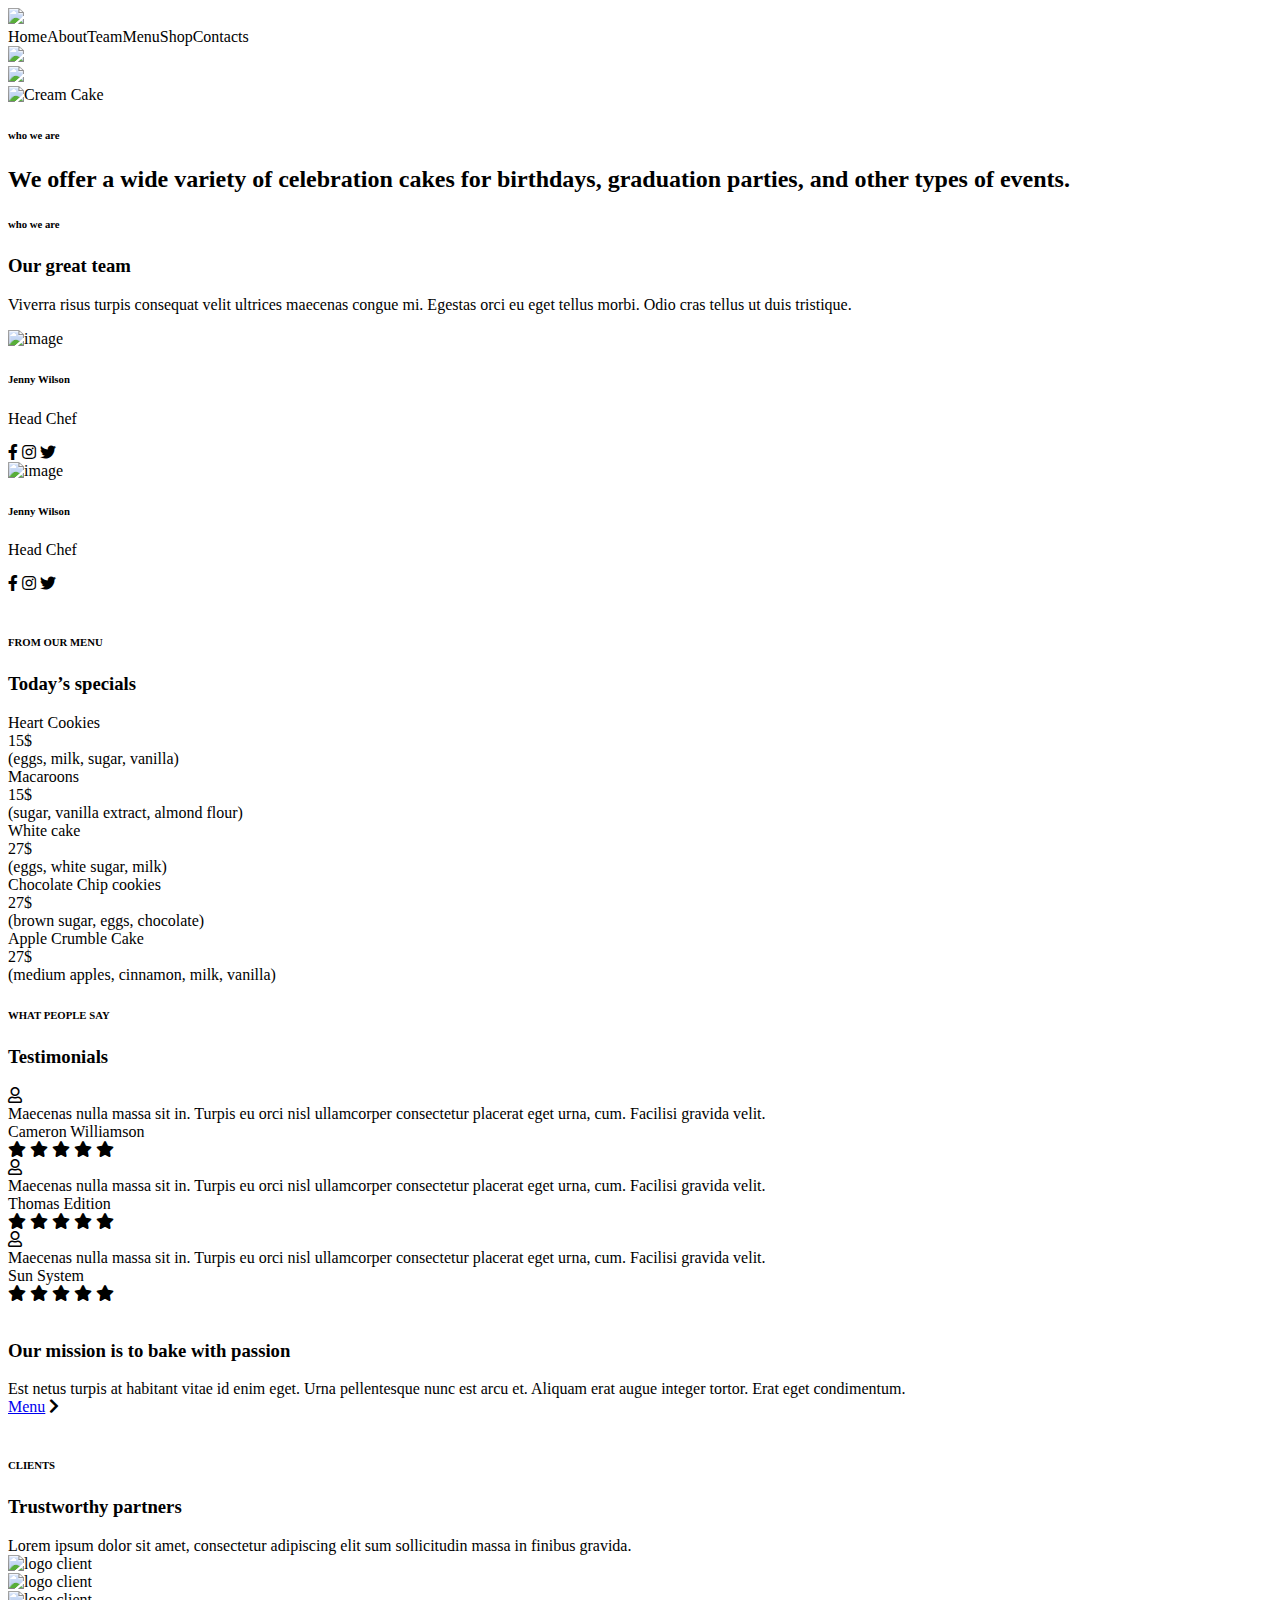
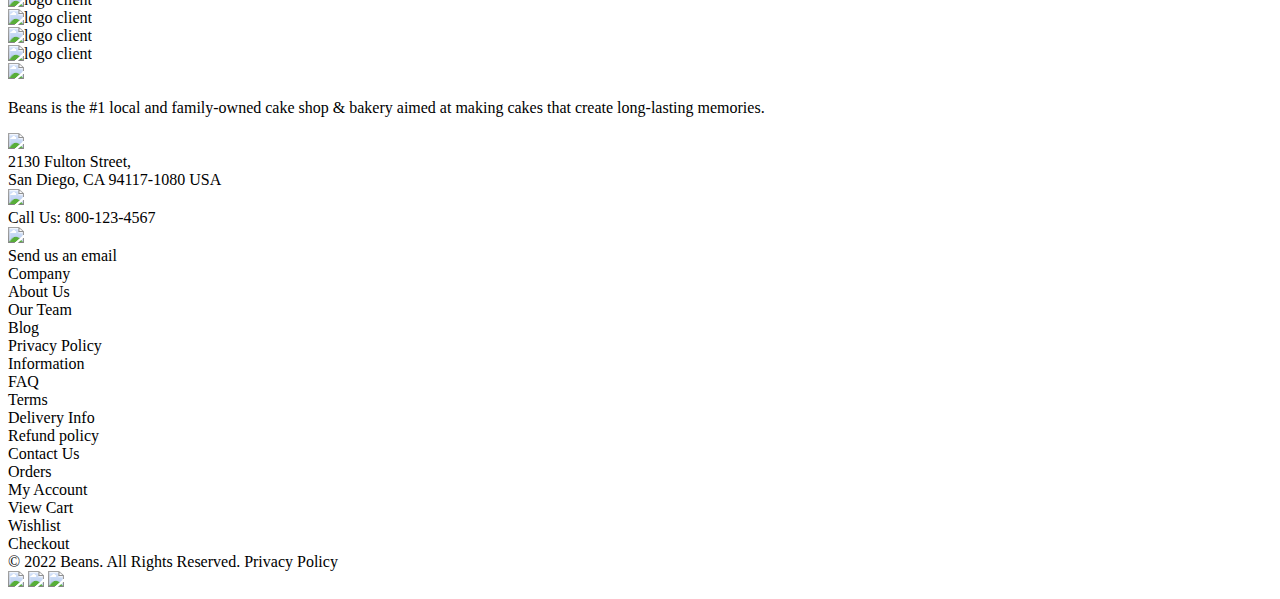
==== commit 65007cb2: "code lai theo anh Thang" ====
--- a/index.html
+++ b/index.html
@@ -1,18 +1,20 @@
 <!DOCTYPE html>
 <html lang="en">
+
 <head>
     <meta charset="UTF-8">
     <meta http-equiv="X-UA-Compatible" content="IE=edge">
     <meta name="viewport" content="width=device-width, initial-scale=1.0">
-    <link rel="stylesheet" href="assets/css/style.css">
-    <link rel="preconnect" href="https://fonts.googleapis.com">
     <link rel="preconnect" href="https://fonts.googleapis.com">
     <link rel="preconnect" href="https://fonts.gstatic.com" crossorigin>
-    <link href="https://fonts.googleapis.com/css2?family=Urbanist:wght@100;400;500;600;700&display=swap" rel="stylesheet">
-    <title>Document</title>
+    <link rel="stylesheet" href="https://cdnjs.cloudflare.com/ajax/libs/font-awesome/5.15.4/css/all.min.css">
+    <link href="https://fonts.googleapis.com/css2?family=Urbanist&display=swap" rel="stylesheet">
+    <link rel="stylesheet" href="../css/style.css">
+    <title>Home</title>
 </head>
+
 <body>
-    <div id="main"></div>
-    <script src="assets/js/app.js"></script>
+    <div id="root"></div>
+    <script src="assets/js/index.js"></script>
 </body>
 </html>